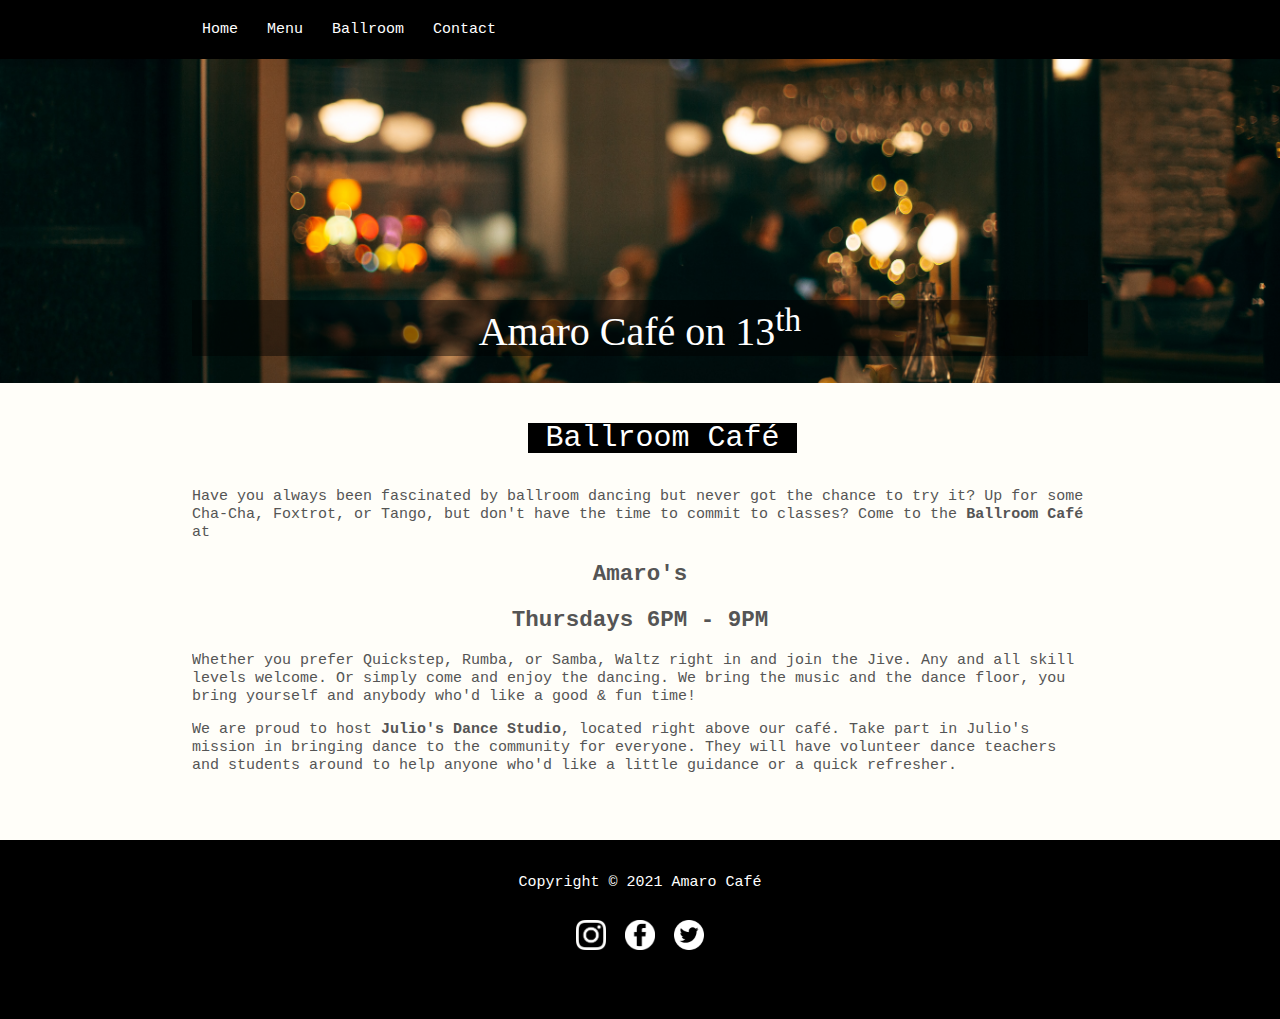
==== ballroom.html @ 0a186d9d "Add files via upload" ====
<!-- Amaro Cafe Ballroom Cafe night Page -->
<!DOCTYPE html>
<html lang="en">
<head>
    <meta charset="UTF-8">
    <meta name="viewport" content="width=device-width, initial-scale=1.0">
    <title>Ballroom Cafe</title>
    <link rel="stylesheet" type="text/css" href="css/style.css">
    <link rel="stylesheet" type="text/css" href="css/style-ballroom.css">
</head>

<body>
    <!-- Navigation Bar -->
    <nav id="navbar">
        <div class="container">
            <!-- Use unordered list for nav bars -->
            <ul>
                <li><a href="index.html">Home</a></li>
                <li><a href="menu.html">Menu</a></li>
                <li><a href="#">Ballroom</a></li>
                <li><a href="contact.html">Contact</a></li>
            </ul>
        </div> <!-- ./container -->
    </nav> <!-- #navbar -->

    <!-- Showcase Section -->
    <section id="showcase">
        <div class="container">
            <h1>Amaro Caf&eacute; on 13<sup>th</sup></h1>
        </div> <!-- ./container -->
    </section> <!-- #showcase -->

    <!-- OTHER CONTENT HERE -->

    <!-- Page Content -->
    <div class="container">
        <!-- main content -->
        <section id="main">
            <h1>Ballroom Caf&eacute;</h1>
        </section> <!-- end of #main -->
    </div> <!-- end of ./container -->


    <!-- Page Content: About Cafe and Schedule -->
    <div class="container">
        <div id="ballroom">
            <p>Have you always been fascinated by ballroom dancing but never got the chance to try it? Up for some Cha-Cha, Foxtrot, or Tango, but don't have the time to commit to classes? Come to the <span>Ballroom Caf&eacute;</span> at</p>
            <h2>Amaro's</h2>
            <h2>Thursdays 6PM - 9PM</h2>
            <p>Whether you prefer Quickstep, Rumba, or Samba, Waltz right in and join the Jive. Any and all skill levels welcome. Or simply come and enjoy the dancing. We bring the music and the dance floor, you bring yourself and anybody who'd like a good & fun time!</p>
            <p>We are proud to host <span>Julio's Dance Studio</span>, located right above our caf&eacute;. Take part in Julio's mission in bringing dance to the community for everyone. They will have volunteer dance teachers and students around to help anyone who'd like a little guidance or a quick refresher.</p>
        </div> <!-- End of #ballroom -->
    </div> <!-- end of ./container -->

    <!-- Page Footer: Copyright and Social media links -->
    <footer id="main-footer">
        <p>Copyright &copy; 2021 Amaro Caf&eacute;</p>
        <div class="container">
            <ul>
                <li><a href="#" target="_blank"><img src="images/pngkey.com-clemson-paw-png-703430.png" alt="Instagram"></li></a>

                <li><a href="#" target="_blank"><img src="images/pngkey.com-facebook-circle-png-503771.png" alt="Facebook"></li></a>

                <li><a href="#" target="_blank"><img src="images/pngkey.com-twitter-logo-png-transparent-111779.png" alt="Twitter"></li></a>
            </ul>
        </div> <!-- end of ./container -->
    </footer> <!-- #main-footer -->
</body>
</html>
---- css/style.css ----
/* CSS style sheet for HW2 - Business Site */
/* Primary Styling for Amaro Cafe Website */

body{
    background-color:#fffef9;
    color:#555555;
    font-family: Consolas,"courier new";
    font-size:15px;
    line-height:1.0;
    margin:0;
}

span{
    font-weight:bold;
}

a{
    text-decoration: none;
    color: #1f1f35;
}

a:visited{
    color:#1f1f35;
}

a:hover{
    text-decoration: underline;
}

.container{
    width:70%;
    margin:auto;
    overflow:hidden;
}

/* Style for Navigation Bar */
#navbar{
    position:fixed; 
    width:100%;
    padding-top: 7px;
    padding-bottom: 7px;
    background-color:#000000;
    color:#ffffff;
}

#navbar ul{
    list-style:none;
    padding:0;
}

#navbar a{
    text-decoration:none;
    color:#ffffff;
    font-weight: lighter;
    margin:10px;
}

#navbar a:hover{
    text-decoration:underline;
}

#navbar li{
    display:inline;
}

/* Style for primary page image */
#showcase{
    width:100%;
    background-image: url("../images/patrick-tomasso-GXXYkSwndP4-unsplash.jpg");
    background-size:cover;
    background-repeat:no-repeat;
    background-position:center center;
    max-height:450px;
    margin-bottom:20px;
    text-align:center;
}

#showcase h1{
    color:white;
    font-size:40px;
    font-family: "Lucida Calligraphy", cursive;
    font-weight: lighter;
    line-height: 1.2;
    margin-top: 300px;
    background: rgba(00, 00, 00, 0.45);
}

/* Styling for main page title on page */
#main h1{
    box-sizing:border-box;
    width:30%;
    margin-left: 37.5%;
    margin-right: 37.5%;

    font-size:30px;
    font-weight: lighter;
    color:#ffffff;
    background: #000000;
    text-align: center;
}


/* Styling for Page's footer */
#main-footer{
    background:#000000;
    color:#ffffff;
    text-align:center;
    margin-top: 50px;
    padding-bottom:50px;
    padding-top: 20px;
}

#main-footer ul{
    list-style:none;
    padding:0;
}

#main-footer li{
    display:inline;
}

#main-footer li img{
    width:30px;
    height:30px;
    margin-left:5px;
    margin-right:5px;
}

#main-footer a:hover{
    opacity: 0.5;
}


/* Adjust floating when window sizes changes */
/* More about media queries: https://developer.mozilla.org/en-US/docs/Web/CSS/Media_Queries/Using_media_queries */
/* apply these when width is at most 600px */
@media(max-width:600px){

}
---- css/style-ballroom.css ----
/* Additional Styling for Amaro Cafe Ballroom Cafe page */

/* New page image */
#showcase{
    background-image: url("../images/clem-onojeghuo-zlABb6Gke24-unsplash.jpg");
}

#ballroom{
    box-sizing: border-box;
    border-radius: 25%;
    line-height: 1.2;
}

#ballroom h2{
    text-align: center;
}

#dancer{
    width: 70%;
    height:500px;
    text-align: center;
}
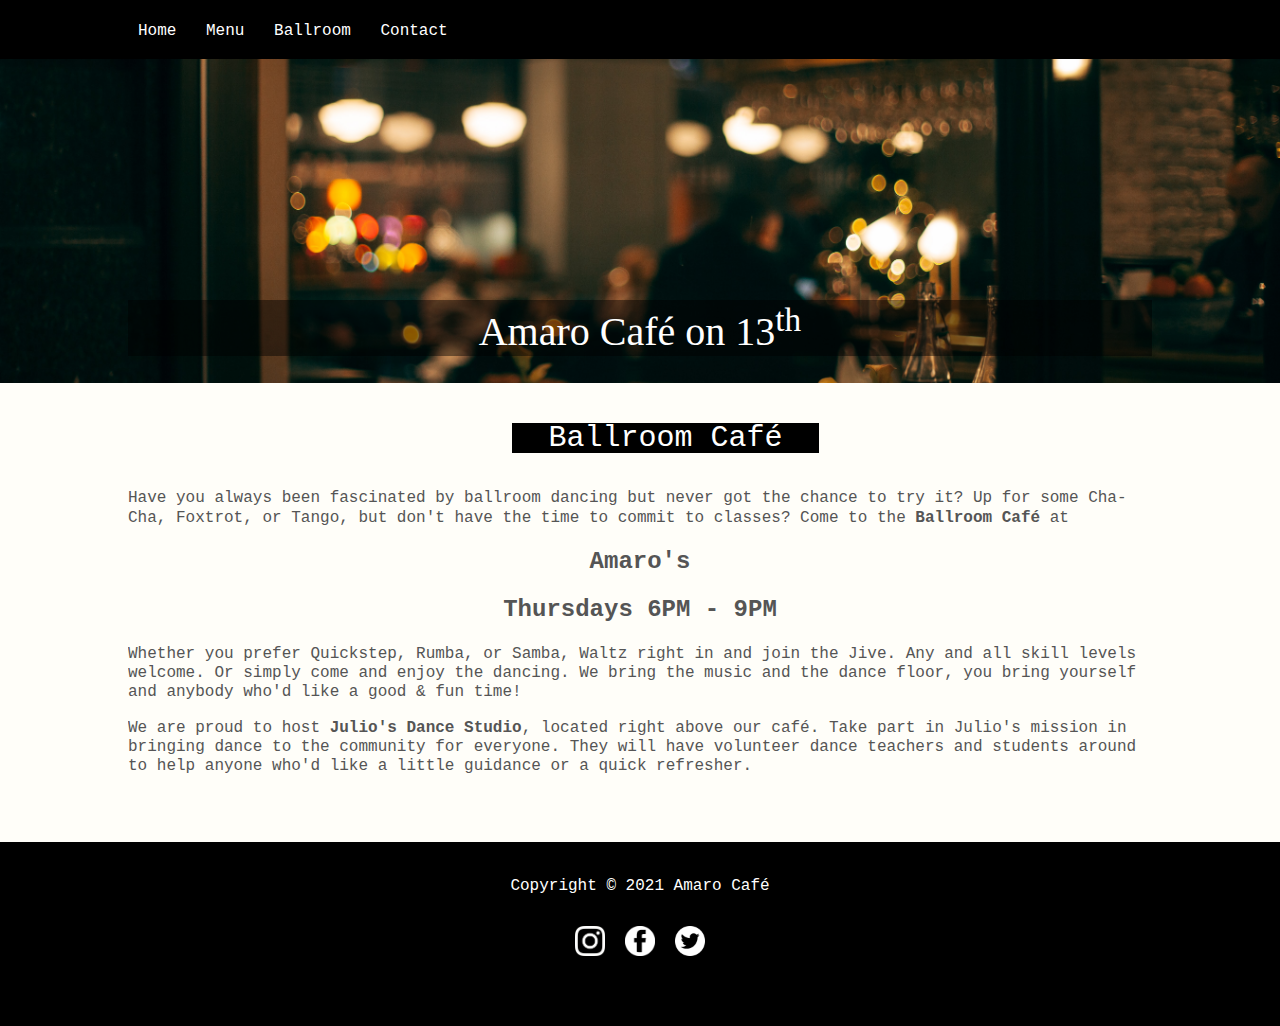
==== commit cd1af654: "Update ballroom.html" ====
--- a/ballroom.html
+++ b/ballroom.html
@@ -5,6 +5,8 @@
     <meta charset="UTF-8">
     <meta name="viewport" content="width=device-width, initial-scale=1.0">
     <title>Ballroom Cafe</title>
+    <link rel="preconnect" href="https://fonts.gstatic.com">
+    <link href="https://fonts.googleapis.com/css2?family=Inconsolata&display=swap" rel="stylesheet">
     <link rel="stylesheet" type="text/css" href="css/style.css">
     <link rel="stylesheet" type="text/css" href="css/style-ballroom.css">
 </head>
@@ -66,4 +68,4 @@
         </div> <!-- end of ./container -->
     </footer> <!-- #main-footer -->
 </body>
-</html>+</html>
--- a/css/style.css
+++ b/css/style.css
@@ -1,11 +1,12 @@
 /* CSS style sheet for HW2 - Business Site */
 /* Primary Styling for Amaro Cafe Website */
 
+/* Styling for Mobile: */
 body{
     background-color:#fffef9;
     color:#555555;
-    font-family: Consolas,"courier new";
-    font-size:15px;
+    font-family: "Consolas", 'Courier New', Courier, monospace;
+    font-size:16px;
     line-height:1.0;
     margin:0;
 }
@@ -28,17 +29,18 @@
 }
 
 .container{
-    width:70%;
+    width:80%;
     margin:auto;
     overflow:hidden;
 }
 
-/* Style for Navigation Bar */
+/* Style for Navigation Bar ***********************************/
 #navbar{
     position:fixed; 
     width:100%;
+    top:0;
     padding-top: 7px;
-    padding-bottom: 7px;
+    padding-bottom: 3.5px;
     background-color:#000000;
     color:#ffffff;
 }
@@ -61,6 +63,7 @@
 
 #navbar li{
     display:inline;
+    padding-bottom: 2px;
 }
 
 /* Style for primary page image */
@@ -77,7 +80,7 @@
 
 #showcase h1{
     color:white;
-    font-size:40px;
+    font-size:30px;
     font-family: "Lucida Calligraphy", cursive;
     font-weight: lighter;
     line-height: 1.2;
@@ -88,10 +91,7 @@
 /* Styling for main page title on page */
 #main h1{
     box-sizing:border-box;
-    width:30%;
-    margin-left: 37.5%;
-    margin-right: 37.5%;
-
+    width: 100%;
     font-size:30px;
     font-weight: lighter;
     color:#ffffff;
@@ -130,10 +130,8 @@
     opacity: 0.5;
 }
 
-
-/* Adjust floating when window sizes changes */
-/* More about media queries: https://developer.mozilla.org/en-US/docs/Web/CSS/Media_Queries/Using_media_queries */
-/* apply these when width is at most 600px */
-@media(max-width:600px){
-
-}+/* For Desktop: when width is at least 960 px*/
+@media(min-width:960px){
+    #showcase h1{font-size:40px; line-height: 1.2;}
+    #main h1{width:30%; margin-left:37.5%; margin-right:37.5%;}
+}
